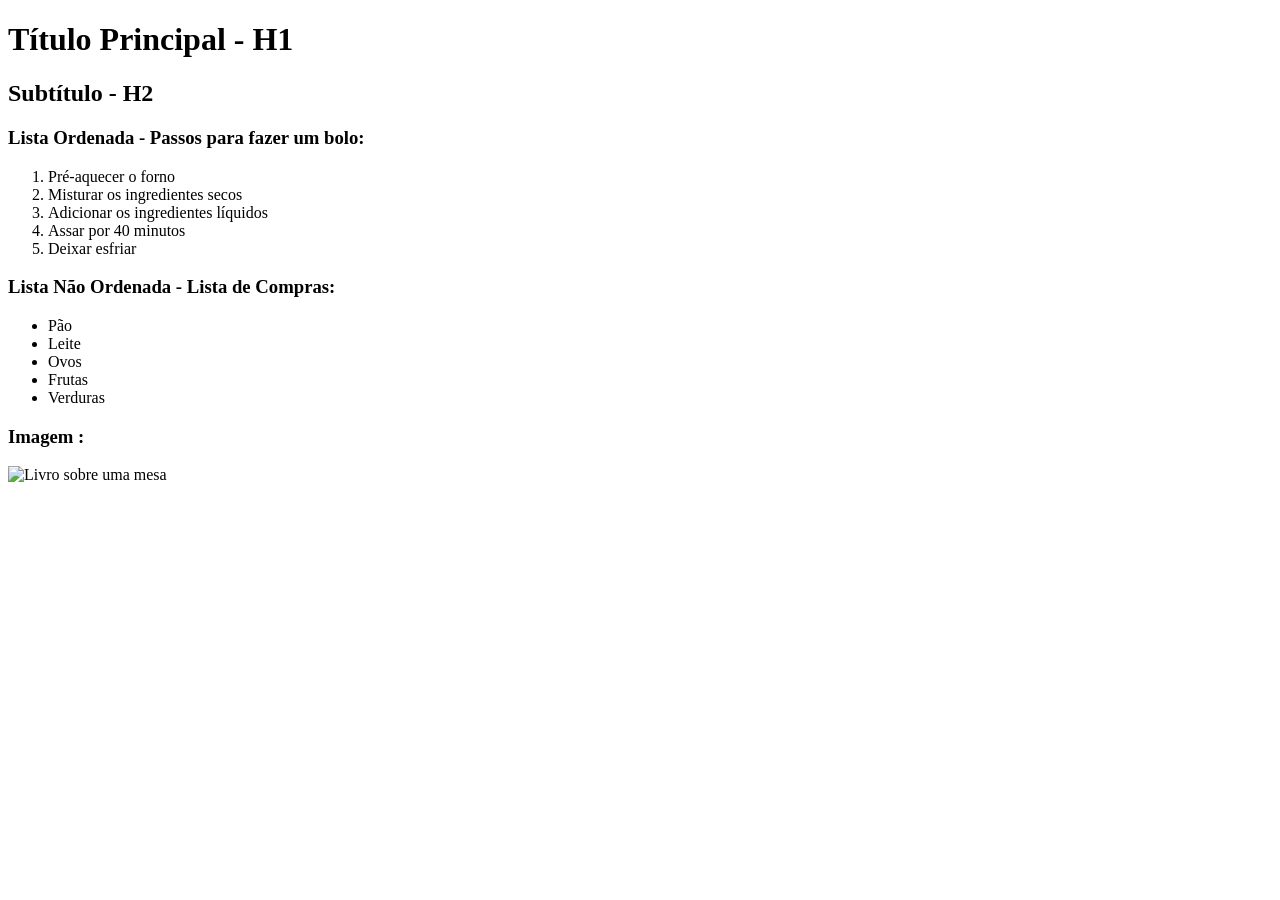
==== index.html @ 081a4e00 "Add files via upload" ====
<!DOCTYPE html>
<html lang="pt-br">
<head>
    <meta charset="UTF-8">
    <meta name="viewport" content="width=device-width, initial-scale=1.0">
    <title>Meu Documento HTML</title>
</head>
<body>
    <!-- Títulos H1 e H2 -->
    <h1>Título Principal - H1</h1>
    <h2>Subtítulo - H2</h2>
    
    <!-- Lista Ordenada -->
    <h3>Lista Ordenada - Passos para fazer um bolo:</h3>
    <ol>
        <li>Pré-aquecer o forno</li>
        <li>Misturar os ingredientes secos</li>
        <li>Adicionar os ingredientes líquidos</li>
        <li>Assar por 40 minutos</li>
        <li>Deixar esfriar</li>
    </ol>
    
    <!-- Lista Não Ordenada -->
    <h3>Lista Não Ordenada - Lista de Compras:</h3>
    <ul>
        <li>Pão</li>
        <li>Leite</li>
        <li>Ovos</li>
        <li>Frutas</li>
        <li>Verduras</li>
    </ul>
    
    <!-- Imagem através do link -->
    <h3>Imagem :</h3>
    <img src="https://images.unsplash.com/photo-1541963463532-d68292c34b19?ixlib=rb-4.0.3&ixid=M3wxMjA3fDB8MHxwaG90by1wYWdlfHx8fGVufDB8fHx8fA%3D%3D&auto=format&fit=crop&w=500&q=80" 
         alt="Livro sobre uma mesa" 
         width="400">
    
</body>
</html>
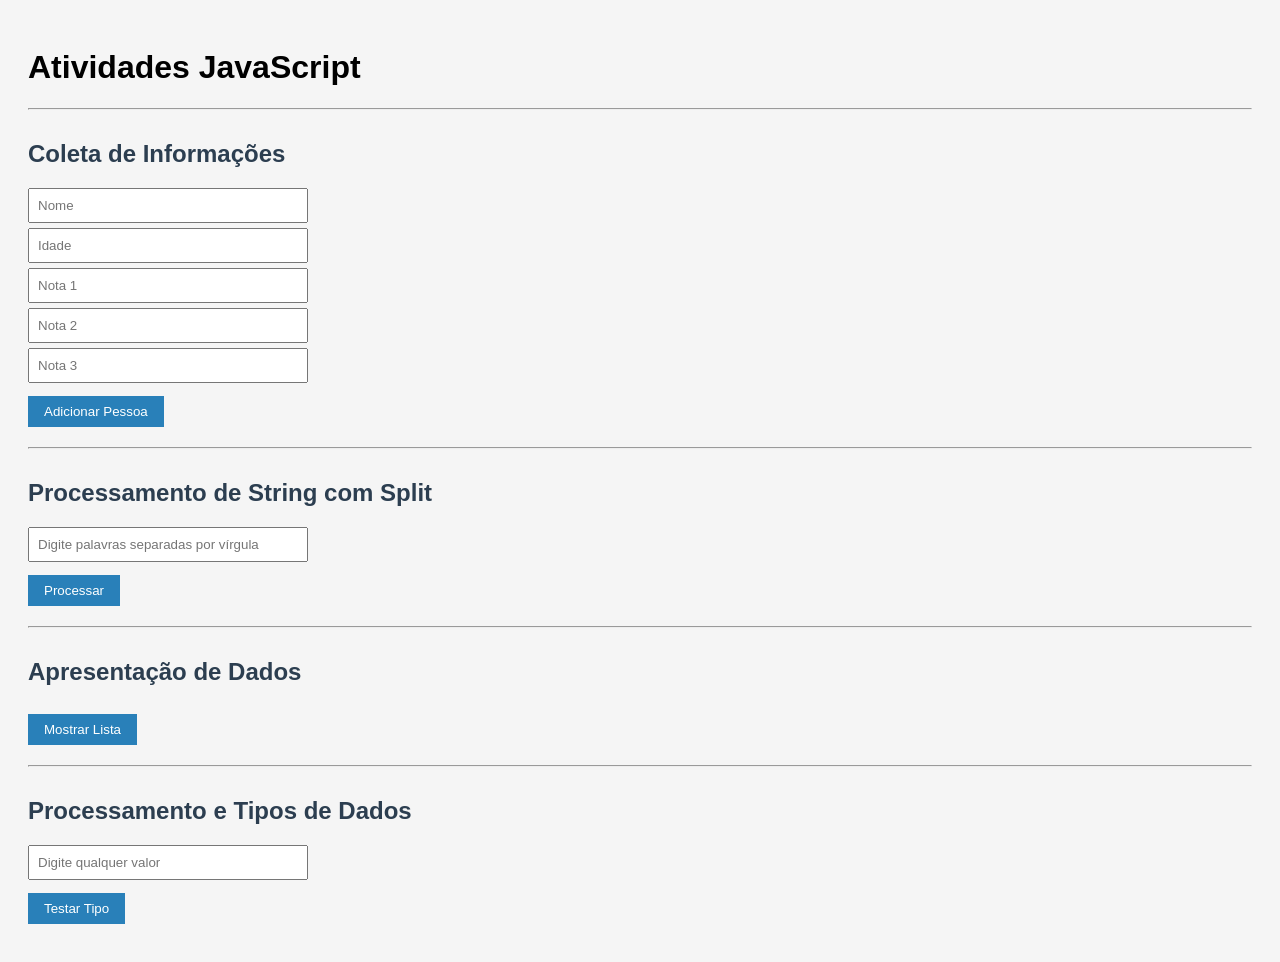
==== commit e8a376bb: "Rename desafios.html to index.html" ====
--- a/index.html
+++ b/index.html
@@ -1,40 +1,56 @@
-<!DOCTYPE html>
-<html lang="pt-br">
-<head>
-    <meta charset="UTF-8">
-    <meta name="viewport" content="width=device-width, initial-scale=1.0">
-    <title>Meu Documento HTML</title>
-</head>
-<body>
-    <!-- Títulos H1 e H2 -->
-    <h1>Título Principal - H1</h1>
-    <h2>Subtítulo - H2</h2>
-    
-    <!-- Lista Ordenada -->
-    <h3>Lista Ordenada - Passos para fazer um bolo:</h3>
-    <ol>
-        <li>Pré-aquecer o forno</li>
-        <li>Misturar os ingredientes secos</li>
-        <li>Adicionar os ingredientes líquidos</li>
-        <li>Assar por 40 minutos</li>
-        <li>Deixar esfriar</li>
-    </ol>
-    
-    <!-- Lista Não Ordenada -->
-    <h3>Lista Não Ordenada - Lista de Compras:</h3>
-    <ul>
-        <li>Pão</li>
-        <li>Leite</li>
-        <li>Ovos</li>
-        <li>Frutas</li>
-        <li>Verduras</li>
-    </ul>
-    
-    <!-- Imagem através do link -->
-    <h3>Imagem :</h3>
-    <img src="https://images.unsplash.com/photo-1541963463532-d68292c34b19?ixlib=rb-4.0.3&ixid=M3wxMjA3fDB8MHxwaG90by1wYWdlfHx8fGVufDB8fHx8fA%3D%3D&auto=format&fit=crop&w=500&q=80" 
-         alt="Livro sobre uma mesa" 
-         width="400">
-    
-</body>
-</html>+<!DOCTYPE html>
+<html lang="pt-BR">
+
+<head>
+  <meta charset="UTF-8" />
+  <title>Atividades JavaScript</title>
+  <link rel="stylesheet" href="desafios.css" />
+</head>
+
+<body>
+
+  <h1> Atividades JavaScript</h1>
+
+
+  <hr>
+  <h2> Coleta de Informações</h2>
+
+  <input type="text" id="nome" placeholder="Nome" />
+  <input type="number" id="idade" placeholder="Idade" />
+  <input type="number" id="nota1" placeholder="Nota 1" />
+  <input type="number" id="nota2" placeholder="Nota 2" />
+  <input type="number" id="nota3" placeholder="Nota 3" />
+  <button onclick="coletarInfo()">Adicionar Pessoa</button>
+  <p id="msg-coleta"></p>
+
+
+  <hr>
+  <h2> Processamento de String com Split</h2>
+
+  <input type="text" id="frase" placeholder="Digite palavras separadas por vírgula" />
+  <button onclick="processarString()">Processar</button>
+
+  <div class="resultado" id="resultado-split"></div>
+
+
+  <hr>
+
+  <h2> Apresentação de Dados</h2>
+
+  <button onclick="apresentarDados()">Mostrar Lista</button>
+
+  <div class="resultado" id="lista-dados"></div>
+
+
+  <hr>
+  <h2>Processamento e Tipos de Dados</h2>
+
+  <input type="text" id="valor" placeholder="Digite qualquer valor" />
+  <button onclick="testarTipo()">Testar Tipo</button>
+
+  <div class="resultado" id="resultado-tipo"></div>
+
+  <script src="desafios.js"></script>
+</body>
+
+</html>
--- a/desafios.css
+++ b/desafios.css
@@ -0,0 +1,48 @@
+  body {
+      font-family: Arial, sans-serif;
+      padding: 20px;
+      background: #f5f5f5;
+  }
+
+  h2 {
+      color: #2c3e50;
+      margin-top: 30px;
+  }
+
+  hr {
+      margin: 20px 0;
+  }
+
+  input {
+      padding: 8px;
+      margin: 5px 0;
+      width: 260px;
+      display: block;
+  }
+
+  button {
+      padding: 8px 16px;
+      background: #2980b9;
+      color: white;
+      border: none;
+      cursor: pointer;
+      margin-top: 8px;
+  }
+
+  button:hover {
+      background: #1a6fa0;
+  }
+
+  p,
+  li {
+      font-size: 0.95rem;
+      margin: 4px 0;
+  }
+
+  ul {
+      padding-left: 20px;
+  }
+
+  .resultado {
+      margin-top: 10px;
+  }
